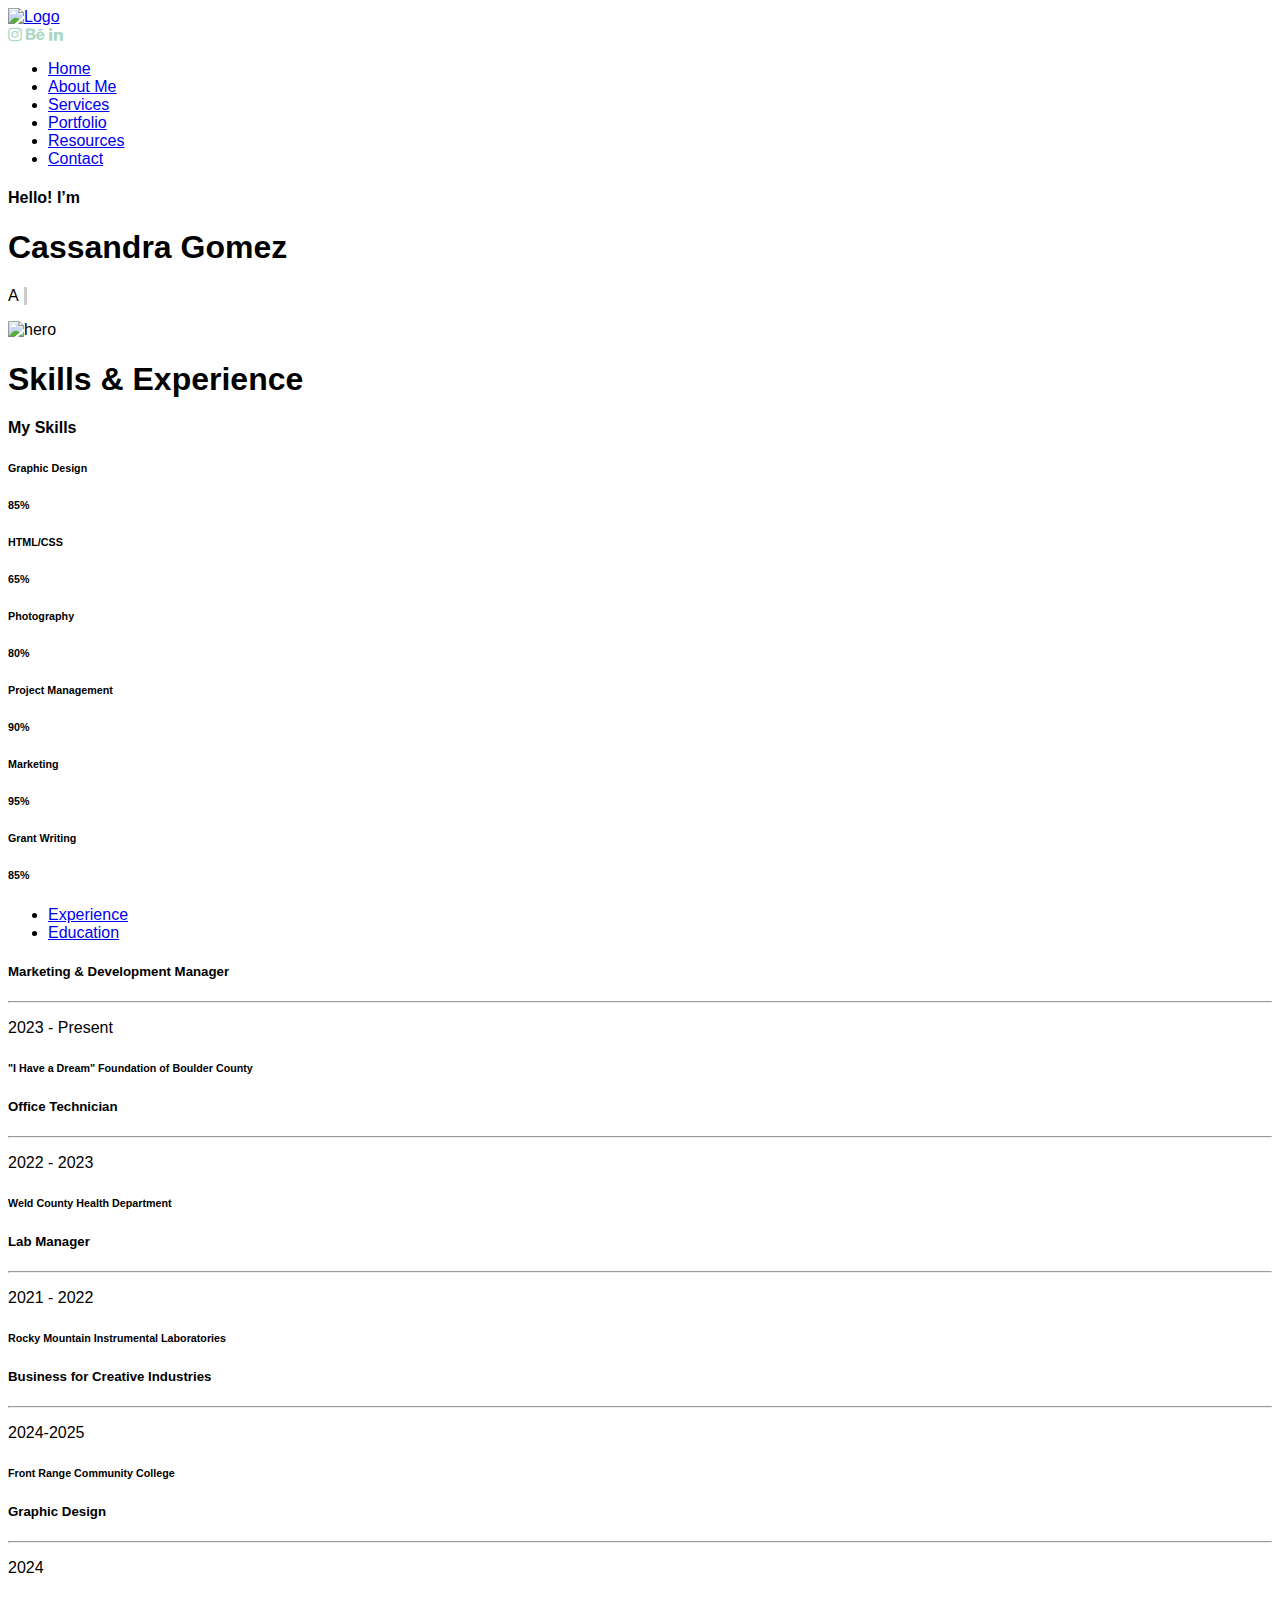
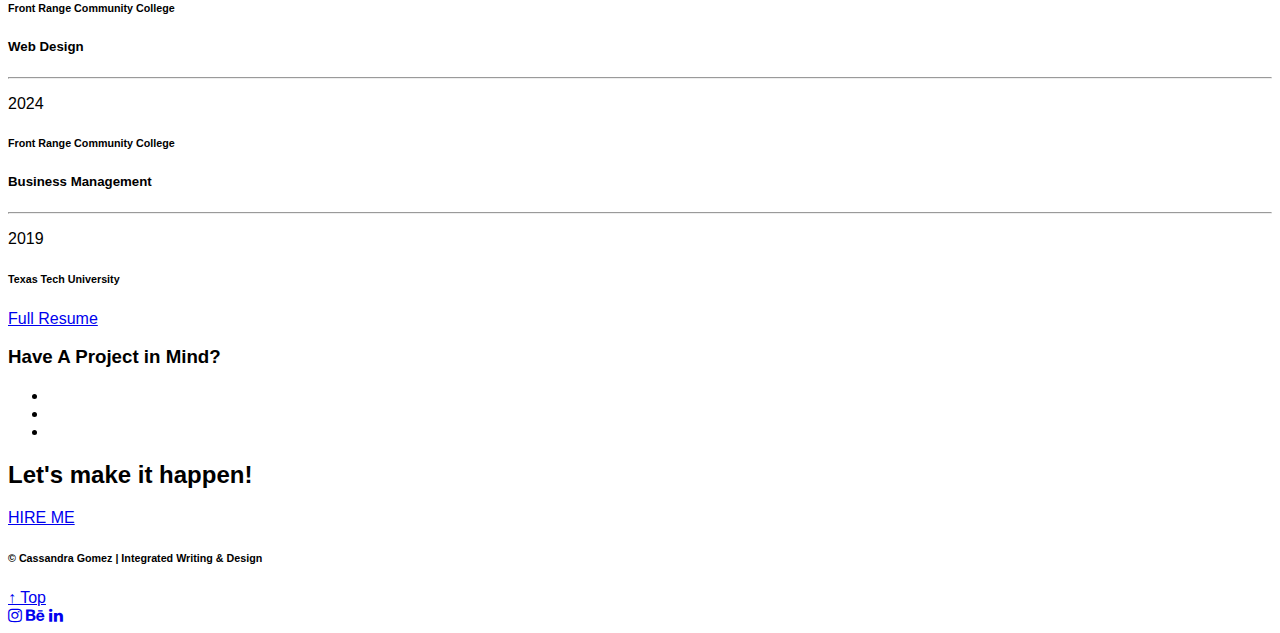
==== about.html @ 36e2ae21 "Add files via upload" ====
<!DOCTYPE html>
<html lang="en">
<head>
    <meta charset="UTF-8">
    <meta name="viewport" content="width=device-width, initial-scale=1.0">
    <title>Portfolio Website</title>
   
    <link rel="stylesheet" href="https://cdn.jsdelivr.net/npm/bootstrap@5.3.2/dist/css/bootstrap.min.css" integrity="sha384-T3c6CoIi6uLrA9TneNEoa7RxnatzjcDSCmG1MXxSR1GAsXEV/Dwwykc2MPK8M2HN" crossorigin="anonymous">
    <link href="https://maxcdn.bootstrapcdn.com/font-awesome/4.7.0/css/font-awesome.min.css" rel="stylesheet">
    <link rel="stylesheet" href="nav.scss"> 
    <link rel="stylesheet" href="animatedstyles.css"> 
     <link rel="stylesheet" href="main.css">
     <link rel="stylesheet" href="styles.css">
    
     <style> 
        
    #top_social a {
            color: #ACD7C3;
        }
  body {
  font-family: 'Montserrat', sans-serif;
  color: #000;
}


.container p span.typed-text {
  font-weight: normal;
  color: cadetblue;
}
.container p span.cursor {
  display: inline-block;
  background-color: #ccc;
  margin-left: 0.1rem;
  width: 3px;
  animation: blink 1s infinite;
}
.container p span.cursor.typing {
  animation: none;
}
@keyframes blink {
  0%  { background-color: #ccc; }
  49% { background-color: #ccc; }
  50% { background-color: transparent; }
  99% { background-color: transparent; }
  100%  { background-color: #ccc; }
}

    
     </style>
    
  
</head>
<body>
    <header>
        <div id="top_bar">
            <div id="logo">
                <a href="index.html">
            <img src="images/logo.png" alt="Logo">
                </a>
            </div>
            <div id="top_social">
                <a href="http://instagram.com/#" target="_blank"><i class="fa fa-instagram"></i></a>
                <a href="https://www.behance.net/cassandragomez6" target="_blank"><i class="fa fa-behance"></i></a>
                <a href="https://www.linkedin.com/in/cassiegomez01/" target="_blank"><i class="fa fa-linkedin"></i></a>
            </div>
        </div>
    </header>
    
    
      <nav id="menu-bar">
            <ul class="menu">
                <li><a href="index.html">Home</a></li>
                <li><a href="about.html">About Me</a></li>
                 <li><a href="services.html">Services</a></li>
                <li><a href="portfolio.html">Portfolio</a></li>
                <li><a href="resources.html">Resources</a></li>
                <li><a href="contact.html">Contact</a></li>
            </ul>
        </nav>


  <div class="container">
                <div class="row align-items-center">
                    <div class="col-xl-5 col-lg-6">
                        <div class="header-content-right">
                            <h4 class="sub-title">Hello! I’m</h4>
                            <h1 class="title">Cassandra Gomez </h1>
                            <p>A <span class="typed-text"></span><span class="cursor">&nbsp;</span></p>
                        </div> <!-- header content right -->
                        
                    </div>
                    <div class="col-lg-6 offset-xl-1">
                        <div class="header-image d-none d-lg-block mt-5">
                            <img src="images/headshot.png" alt="hero" class="img-fluid">
                        </div> <!-- header image -->
                    </div>
                </div> <!-- row -->
            </div> <!-- container -->

<!-- Expertise Start -->
<div class="container-xxl py-6 pb-5" id="skill">
    <div class="container">
        <div class="row g-5">
            <div class="col-lg-6 wow fadeInUp" data-wow-delay="0.1s">
                <h1 class="display-5 mb-5">Skills & Experience</h1>
                <h4 class="mb-4">My Skills</h4>
                <div class="row align-items-center">
                    <div class="col-md-6">
                        <div class="skill mb-4">
                            <div class="d-flex justify-content-between">
                                <h6 class="font-weight-bold">Graphic Design</h6>
                                <h6 class="font-weight-bold">85%</h6>
                            </div>
                            <div class="progress">
                                <div class="progress-bar bg-cadet-blue progress-bar-cadet-blue" role="progressbar" style="width: 85%" aria-valuenow="85" aria-valuemin="0" aria-valuemax="100"></div>
                            </div>
                        </div>
                        <div class="skill mb-4">
                            <div class="d-flex justify-content-between">
                                <h6 class="font-weight-bold">HTML/CSS</h6>
                                <h6 class="font-weight-bold">65%</h6>
                            </div>
                            <div class="progress">
                                <div class="progress-bar bg-cadet-blue progress-bar-cadet-blue" role="progressbar" style="width: 65%" aria-valuenow="65" aria-valuemin="0" aria-valuemax="100"></div>
                            </div>
                        </div>
                        <div class="skill mb-4">
                            <div class="d-flex justify-content-between">
                                <h6 class="font-weight-bold">Photography</h6>
                                <h6 class="font-weight-bold">80%</h6>
                            </div>
                            <div class="progress">
                                <div class="progress-bar bg-cadet-blue progress-bar-cadet-blue" role="progressbar" style="width: 80%" aria-valuenow="80" aria-valuemin="0" aria-valuemax="100"></div>
                            </div>
                        </div>
                    </div>
                    <div class="col-md-6">
                        <div class="skill mb-4">
                            <div class="d-flex justify-content-between">
                                <h6 class="font-weight-bold">Project Management</h6>
                                <h6 class="font-weight-bold">90%</h6>
                            </div>
                            <div class="progress">
                                <div class="progress-bar bg-cadet-blue progress-bar-cadet-blue" role="progressbar" style="width: 90%" aria-valuenow="90" aria-valuemin="0" aria-valuemax="100"></div>
                            </div>
                        </div>
                        <div class="skill mb-4">
                            <div class="d-flex justify-content-between">
                                <h6 class="font-weight-bold">Marketing</h6>
                                <h6 class="font-weight-bold">95%</h6>
                            </div>
                            <div class="progress">
                                <div class="progress-bar bg-cadet-blue progress-bar-cadet-blue" role="progressbar" style="width: 95%" aria-valuenow="95" aria-valuemin="0" aria-valuemax="100"></div>
                            </div>
                        </div>
                        <div class="skill mb-4">
                            <div class="d-flex justify-content-between">
                                <h6 class="font-weight-bold">Grant Writing</h6>
                                <h6 class="font-weight-bold">85%</h6>
                            </div>
                            <div class="progress">
                                <div class="progress-bar bg-cadet-blue progress-bar-cadet-blue" role="progressbar" style="width: 85%" aria-valuenow="85" aria-valuemin="0" aria-valuemax="100"></div>
                            </div>
                        </div>
                    </div>
                </div>
            </div>
            <div class="col-lg-6 wow fadeInUp" data-wow-delay="0.5s">
            <ul class="nav nav-pills rounded border border-2 border-primary mb-5">
    <li class="nav-item w-50">
        <a class="nav-link w-100 py-3 fs-5 active" data-bs-toggle="pill" href="#tab-1">Experience</a>
    </li>
    <li class="nav-item w-50">
        <a class="nav-link w-100 py-3 fs-5" data-bs-toggle="pill" href="#tab-2">Education</a>
    </li>
</ul>  
                <div class="tab-content">
                    <div id="tab-1" class="tab-pane fade show p-0 active">
                        <div class="row gy-5 gx-4">
                            <div class="col-sm-6">
                                <h5>Marketing & Development Manager</h5>
                                <hr class="text-primary my-2">
                                <p class="text-primary mb-1">2023 - Present</p>
                                <h6 class="mb-0">"I Have a Dream" Foundation of Boulder County</h6>
                            </div>
                            <div class="col-sm-6">
                                <h5>Office Technician</h5>
                                <hr class="text-primary my-2">
                                <p class="text-primary mb-1">2022 - 2023</p>
                                <h6 class="mb-0">Weld County Health Department</h6>
                            </div>
                            <div class="col-sm-6">
                                <h5>Lab Manager</h5>
                                <hr class="text-primary my-2">
                                <p class="text-primary mb-1">2021 - 2022</p>
                                <h6 class="mb-0">Rocky Mountain Instrumental Laboratories</h6>
                            </div>
                        </div>
                    </div>
                    <div id="tab-2" class="tab-pane fade show p-0">
                        <div class="row gy-5 gx-4">
                            <div class="col-sm-6">
                                <h5>Business for Creative Industries</h5>
                                <hr class="text-primary my-2">
                                <p class="text-primary mb-1">2024-2025</p>
                                <h6 class="mb-0">Front Range Community College</h6>
                            </div>
                            <div class="col-sm-6">
                                <h5>Graphic Design</h5>
                                <hr class="text-primary my-2">
                                <p class="text-primary mb-1">2024</p>
                                <h6 class="mb-0">Front Range Community College</h6>
                            </div>
                            <div class="col-sm-6">
                                <h5>Web Design</h5>
                                <hr class="text-primary my-2">
                                <p class="text-primary mb-1">2024</p>
                                <h6 class="mb-0">Front Range Community College</h6>
                            </div>
                            <div class="col-sm-6">
                                <h5>Business Management</h5>
                                <hr class="text-primary my-2">
                                <p class="text-primary mb-1">2019</p>
                                <h6 class="mb-0">Texas Tech University</h6>
                            </div>
                        </div>
                    </div>
                </div>
            </div>
        </div>
    </div>
</div>
<!-- Expertise End -->
    
    <div class="view-more">
   <a href="resume.pdf" class="btn btn-primary" target="_blank">Full Resume</a>
</div>

 <!--====== CALL TO ACTION PART START ======-->

    <section id="contact" class="call_to_action_area">
        <div class="container">
            <div class="call_to_action_wrapper wow fadeIn" data-wow-duration="1.3s" data-wow-delay="0.5s">
                <div class="row">
                    <div class="col-lg-12">
                        <div class="call_to_action_box d-md-flex justify-content-between align-items-center">
                            <div class="call_to_action_content">
                                <h3 class="action_title">Have A Project in Mind?</h3>
                                <ul class="line">
                                    <li></li>
                                    <li></li>
                                    <li></li>
                                </ul>
                                <h2>Let's make it happen!</h2>
                            </div> <!-- call to action content -->

                            <div class="call_to_action_btn">
                                <a href="contact.html" rel="nofollow" class="main-btn">HIRE ME</a>
                            </div> <!-- call to action btn -->
                        </div> <!-- call to action box -->
                    </div>
                </div>  <!-- row -->
            </div>  <!-- call to action wrapper -->
        </div> <!-- container -->
    </section>

    <!--====== CALL TO ACTION PART ENDS ======-->
    					
     <footer>
    <div class="footer-left">
        <h6>© Cassandra Gomez | Integrated Writing & Design</h6>
    </div>
    
     <a href="#" id="scrollToTopBtn">↑ Top</a>
 
    <div class="footer-right">
        <a href="http://instagram.com/#" target="_blank"><i class="fa fa-instagram"></i></a>
        <a href="https://www.behance.net/cassandragomez6" target="_blank"><i class="fa fa-behance"></i></a>
        <a href="https://www.linkedin.com/in/cassiegomez01/" target="_blank"><i class="fa fa-linkedin"></i></a>
    </div>
</footer>

<script src="type.js"></script>
<script src="https://code.jquery.com/jquery-3.6.0.min.js"></script>
<script src="https://cdn.jsdelivr.net/npm/bootstrap@5.3.3/dist/js/bootstrap.min.js" integrity="sha384-0pUGZvbkm6XF6gxjEnlmuGrJXVbNuzT9qBBavbLwCsOGabYfZo0T0to5eqruptLy" crossorigin="anonymous"></script>
<script src="animatedscript.js"></script>

 
</body>
</html>
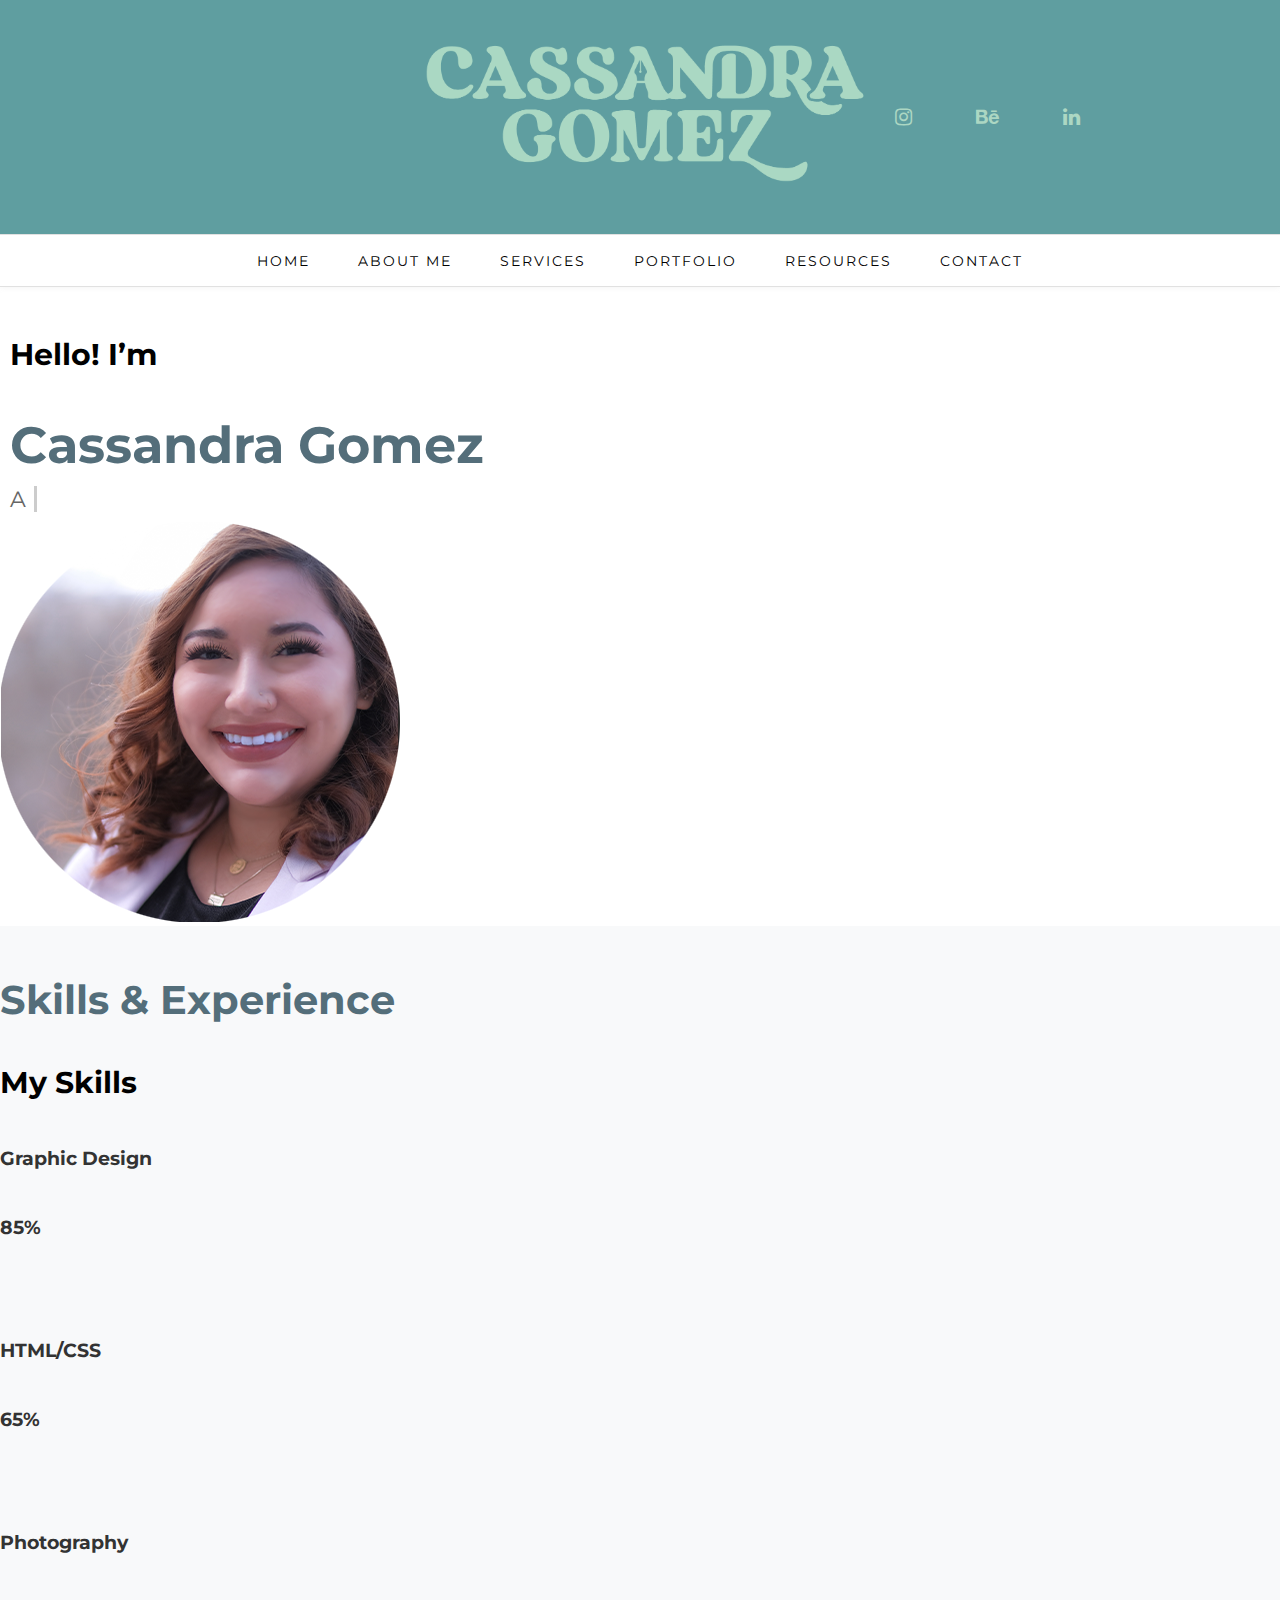
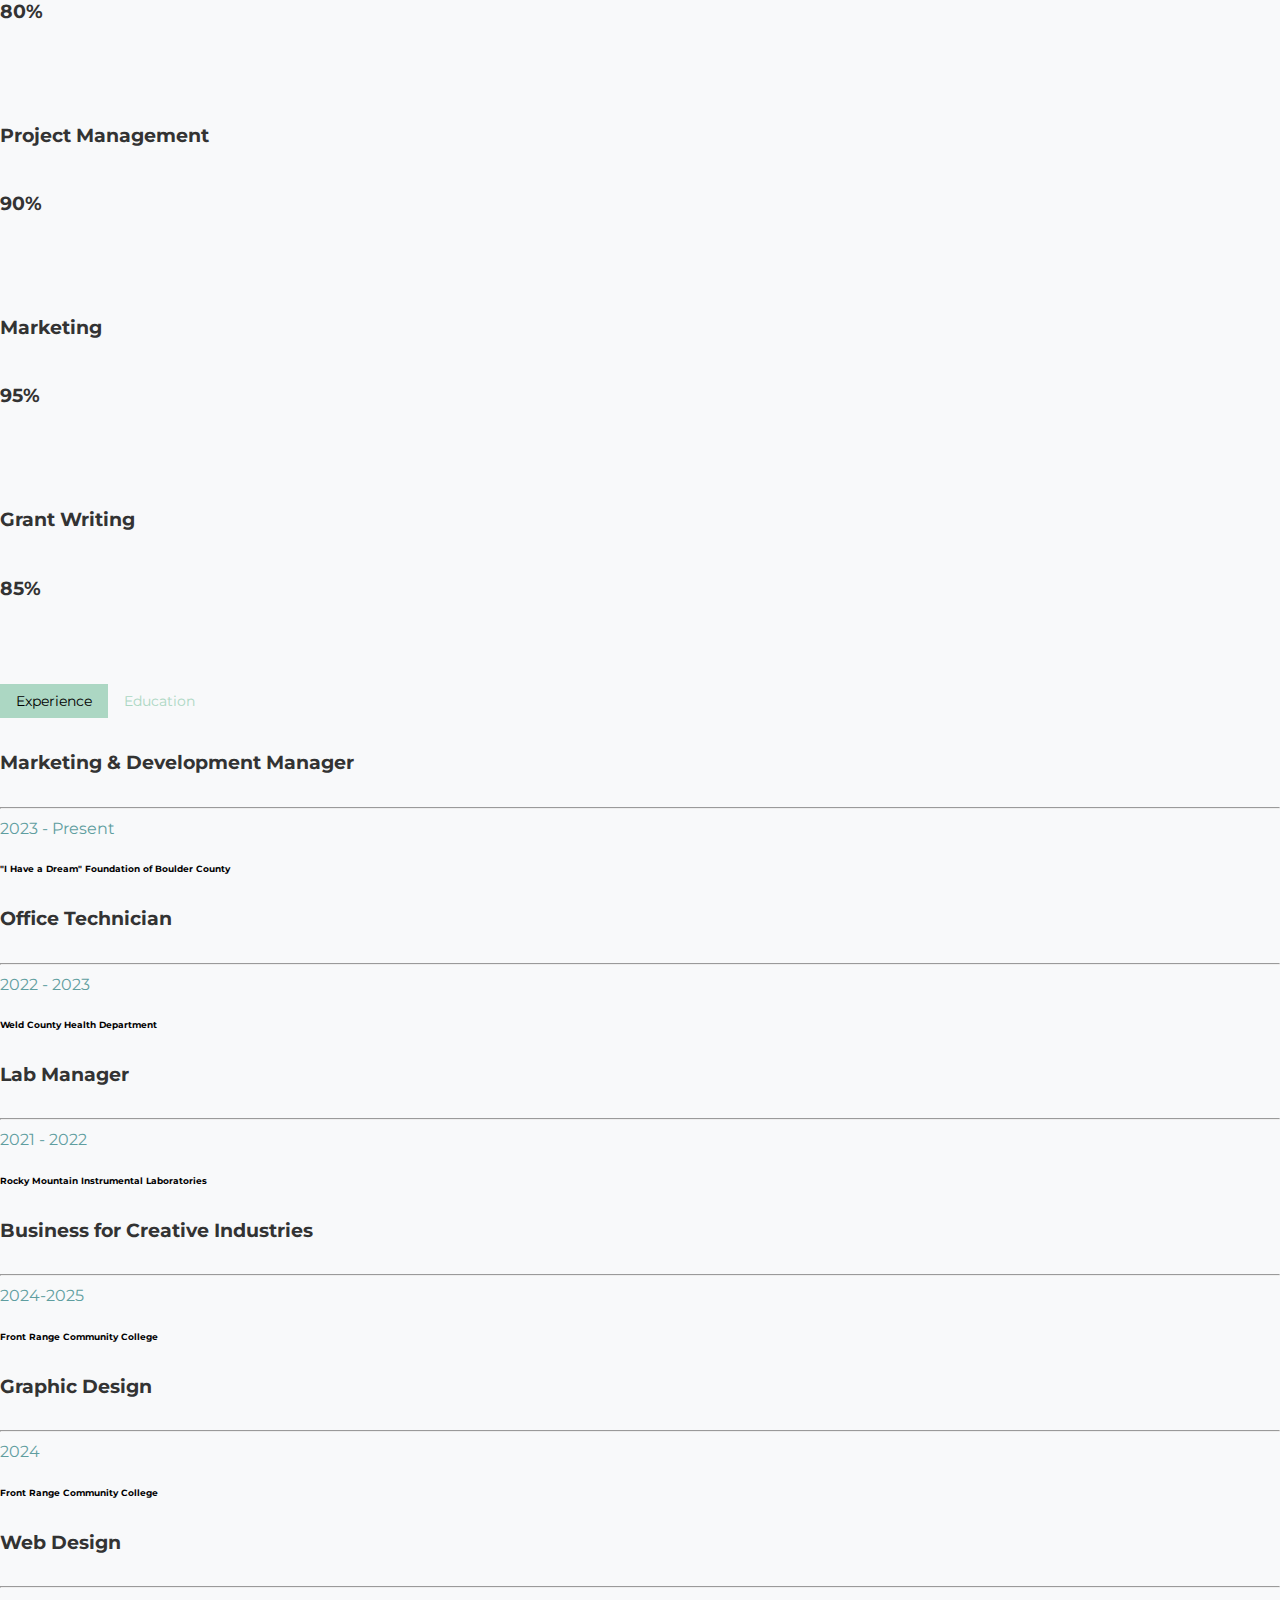
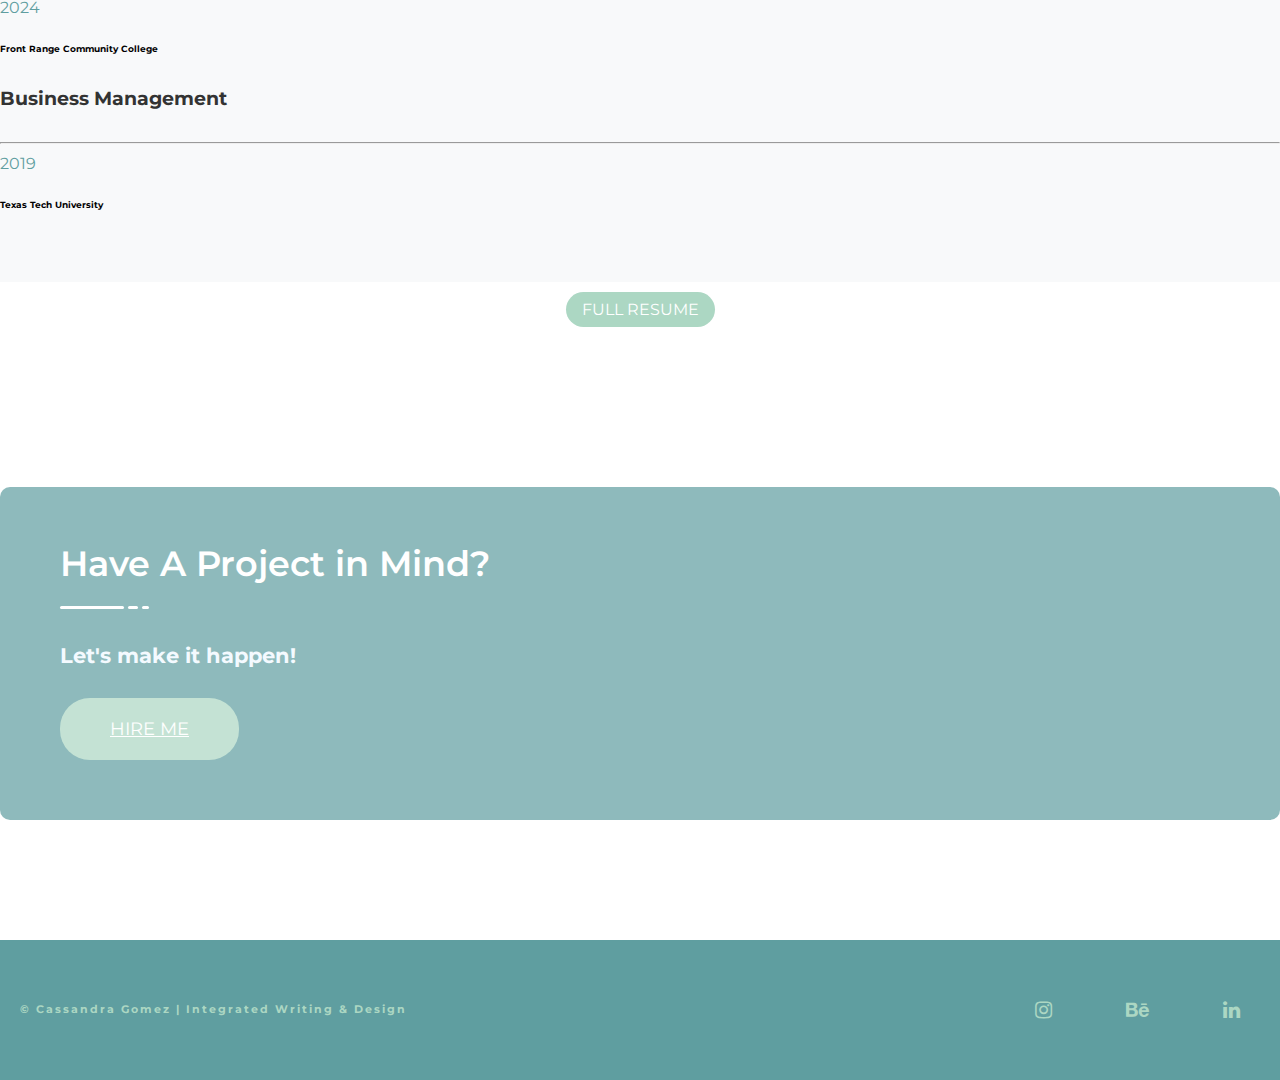
==== commit 34a99b6c: "Update about.html" ====
--- a/about.html
+++ b/about.html
@@ -55,7 +55,7 @@
         <div id="top_bar">
             <div id="logo">
                 <a href="index.html">
-            <img src="images/logo.png" alt="Logo">
+            <img src="logo.png" alt="Logo">
                 </a>
             </div>
             <div id="top_social">
@@ -91,7 +91,7 @@
                     </div>
                     <div class="col-lg-6 offset-xl-1">
                         <div class="header-image d-none d-lg-block mt-5">
-                            <img src="images/headshot.png" alt="hero" class="img-fluid">
+                            <img src="headshot.png" alt="hero" class="img-fluid">
                         </div> <!-- header image -->
                     </div>
                 </div> <!-- row -->
@@ -287,4 +287,4 @@
 
  
 </body>
-</html>+</html>
--- a/animatedstyles.css
+++ b/animatedstyles.css
@@ -0,0 +1,13 @@
+html {  scroll-behavior: smooth;  }
+#scrollToTopBtn {
+    position: fixed;
+    bottom: 20px;
+    right: 20px;
+    padding: 10px 20px;
+    background-color: #007bff;
+    color: white;
+    border: none;
+    border-radius: 5px;
+    cursor: pointer;
+    display: none; /* Initially hide the button */
+}
--- a/main.css
+++ b/main.css
@@ -0,0 +1,858 @@
+/* ==========================================================================
+   1. IMPORT GOOGLE FONTS
+   ========================================================================== */
+@import url("https://fonts.googleapis.com/css?family=Montserrat:500,700|Open+Sans");
+/* ==========================================================================
+   2. GENERAL
+   ========================================================================== */
+body {
+  font-family: 'Montserrat', sans-serif;
+  color: #546E7A;
+  font-size: 14px;
+  font-weight: 400;
+  background: #fff;
+  overflow-x: hidden;
+}
+
+html {
+  overflow-x: hidden;
+}
+
+p {
+  font-size: 14px;
+  color: #546E7A;
+  line-height: 26px;
+  font-family: 'Montserrat', sans-serif;
+  margin-bottom: 0;
+}
+
+a:hover, a:focus {
+  color: #ACD7C3 ;
+}
+
+a {
+  color: #ACD7C3 ;
+  -webkit-transition: all 0.3s ease-in-out;
+  -moz-transition: all 0.3s ease-in-out;
+  -o-transition: all 0.3s ease-in-out;
+  transition: all 0.3s ease-in-out;
+}
+
+h1, h2 {
+  font-family: 'Montserrat', sans-serif;
+  font-weight: 700;
+}
+
+h3, h4, h5 {
+  font-family: 'Montserrat', sans-serif;
+  font-size: 30px;
+  font-weight: 700;
+
+    
+}
+
+h7 {
+  font-size: 14px;
+  color: #ACD7C3;
+  line-height: 26px;
+  font-family: 'Montserrat', sans-serif;
+  margin-bottom: 0;
+}
+
+ul {
+  margin: 0;
+  padding: 0;
+}
+
+
+
+a:hover,
+a:focus {
+  text-decoration: none;
+  outline: none;
+}
+
+a:not([href]):not([tabindex]) {
+  color: #fff;
+}
+
+a:not([href]):not([tabindex]):focus, a:not([href]):not([tabindex]):hover {
+  color: #fff;
+}
+
+.bg-transparent {
+  background: transparent !important;
+}
+
+.bg-defult {
+  background: #ACD7C3 !important;
+}
+
+
+  .progress-bar {
+    display: flex;
+    flex-direction: column;
+    justify-content: center;
+    overflow: hidden;
+    color: var(--bs-progress-bar-color);
+    text-align: center;
+    white-space: nowrap;
+    background-color: #acd7c3;
+}
+/* ==========================================================================
+   2.1 Section Title
+   ========================================================================== */
+.section {
+  padding: 80px 0;
+}
+
+.section-header {
+  color: #fff;
+  margin-bottom: 40px;
+  text-align: center;
+  position: relative;
+}
+
+.section-header .section-title {
+  font-size: 36px;
+  margin-bottom: 20px;
+  text-transform: uppercase;
+  font-family: 'Montserrat', sans-serif;
+  font-weight: 700;
+  color: #263238;
+  position: relative;
+}
+
+.section-header .section-title:before {
+  content: '';
+  position: absolute;
+  bottom: -8px;
+  width: 80px;
+  height: 2px;
+  background: #ACD7C3;
+  -webkit-transition: 0.3s;
+  -moz-transition: 0.3s;
+  transition: 0.3s;
+}
+
+.section-header span {
+  font-size: 60px;
+  color: rgba(0, 0, 0, 0.07);
+  z-index: 2;
+  font-family: 'Montserrat', sans-serif;
+  font-weight: 500;
+  text-transform: capitalize;
+  position: absolute;
+  top: 7px;
+  left: 0;
+  width: 100%;
+}
+
+/* ==========================================================================
+   2.2 Buttons
+   ========================================================================== */
+.btn {
+  font-size: 14px;
+  padding: 10px 30px;
+  border-radius: 30px;
+  font-weight: 400;
+  color: #fff;
+  background-color: #ACD7C3;
+  border-color: #ACD7C3;
+  text-transform: uppercase;
+  -webkit-transition: all 0.3s ease-in-out;
+  -moz-transition: all 0.3s ease-in-out;
+  -o-transition: all 0.3s ease-in-out;
+  transition: all 0.3s ease-in-out;
+  display: inline-block;
+}
+
+.btn:focus,
+.btn:active {
+  box-shadow: none;
+  outline: none;
+  color: #fff;
+}
+
+.btn-common {
+  background-color: #ACD7C3;
+  position: relative;
+  z-index: 1;
+  padding: 12px 32px;
+  border-radius: 30px;
+}
+
+.btn-common:hover {
+  color: #fff;
+}
+
+.btn-effect {
+  overflow: hidden;
+}
+
+.btn-effect:after {
+  content: '';
+  position: absolute;
+  width: 0;
+  height: 100%;
+  z-index: 1;
+  left: 0;
+  top: 0;
+  background: rgba(0, 0, 0, 0.1);
+  -webkit-transition: all 0.3s ease;
+  -moz-transition: all 0.3s ease;
+  transition: all 0.3s ease;
+}
+
+.btn-effect:hover:after {
+  width: 100%;
+}
+
+.btn-border {
+  border-style: solid;
+  border-width: 2px;
+  cursor: pointer;
+  background-color: transparent;
+  border-color: #fff;
+  color: #fff;
+}
+
+.btn-border:hover {
+  color: #ffffff;
+  background-color: #ACD7C3;
+}
+
+.btn-lg {
+  padding: 14px 33px;
+  text-transform: uppercase;
+  font-size: 16px;
+}
+
+.btn-rm {
+  padding: 7px 10px;
+  text-transform: capitalize;
+}
+
+button:focus {
+  outline: none !important;
+}
+
+.clear {
+  clear: both;
+}
+
+
+/* ==========================================================================
+   2.4  Pre Loader
+   ========================================================================== */
+#loader {
+  position: fixed;
+  top: 0;
+  left: 0;
+  width: 100%;
+  height: 100%;
+  background: #263238;
+  z-index: 9999999999;
+}
+
+.spinner {
+  width: 40px;
+  height: 40px;
+  top: 45%;
+  position: relative;
+  margin: 0px auto;
+}
+
+.double-bounce1, .double-bounce2 {
+  width: 100%;
+  height: 100%;
+  border-radius: 50%;
+  background-color: #ACD7C3;
+  opacity: 0.6;
+  position: absolute;
+  top: 0;
+  left: 0;
+  -webkit-animation: sk-bounce 2.0s infinite ease-in-out;
+  animation: sk-bounce 2.0s infinite ease-in-out;
+}
+
+.double-bounce2 {
+  -webkit-animation-delay: -1.0s;
+  animation-delay: -1.0s;
+}
+
+@-webkit-keyframes sk-bounce {
+  0%, 100% {
+    -webkit-transform: scale(0);
+  }
+  50% {
+    -webkit-transform: scale(1);
+  }
+}
+
+@keyframes sk-bounce {
+  0%, 100% {
+    transform: scale(0);
+    -webkit-transform: scale(0);
+  }
+  50% {
+    transform: scale(1);
+    -webkit-transform: scale(1);
+  }
+}
+
+/* ========================================================================== 
+  -2.5 Scroll To Up 
+   ========================================================================== */
+.back-to-top {
+  display: none;
+  position: fixed;
+  bottom: 18px;
+  right: 15px;
+}
+
+.back-to-top i {
+  display: block;
+  width: 36px;
+  height: 36px;
+  line-height: 36px;
+  color: #fff;
+  font-size: 14px;
+  text-align: center;
+  border-radius: 30px;
+  background-color: #ACD7C3;
+  -webkit-transition: all 0.3s ease-in-out;
+  -moz-transition: all 0.3s ease-in-out;
+  -o-transition: all 0.3s ease-in-out;
+  transition: all 0.3s ease-in-out;
+}
+
+.overlay-2 {
+  background: rgba(0, 0, 0, 0.9) !important;
+}
+
+.overlay {
+  position: absolute;
+  width: 100%;
+  height: 100%;
+  top: 0px;
+  left: 0px;
+  background: #ACD7C3;
+  opacity: 0.5;
+  filter: alpha(opacity=80);
+}
+
+
+
+/* ==========================================================================
+   Portfolio Section
+   ========================================================================== */
+#portfolios {
+  background: #f9f9f9;
+}
+
+#portfolios .mix {
+  padding: 0px;
+}
+
+#portfolios .portfolio-item {
+  padding: 10px;
+}
+
+#portfolio .mix {
+  display: none;
+}
+
+.controls {
+  text-align: center;
+  padding: 0px 0px 20px;
+}
+
+.controls .active {
+  color: #F97794 !important;
+  border-color: #F97794;
+  background: transparent;
+}
+
+.controls .btn {
+  text-transform: uppercase;
+  margin: 2px;
+}
+
+.controls:hover {
+  color: #fff;
+  cursor: pointer;
+}
+
+.shot-item {
+  width: 100%;
+  height: 100%;
+  overflow: hidden;
+  position: relative;
+}
+
+.shot-item img {
+  width: 100%;
+  height: 100%;
+  -webkit-transition-duration: 4000ms;
+  -o-transition-duration: 4000ms;
+  transition-duration: 4000ms;
+}
+
+.shot-item .single-content {
+  background-color: rgba(22, 26, 39, 0.7);
+  opacity: 0.90;
+  height: 100%;
+  left: 0;
+  opacity: 0;
+  position: absolute;
+  top: 0;
+  -webkit-transition-duration: 500ms;
+  -o-transition-duration: 500ms;
+  transition-duration: 500ms;
+  width: 100%;
+}
+
+.shot-item .single-content .fancy-table {
+  display: table;
+  height: 100%;
+  left: 0;
+  position: relative;
+  top: 0;
+  width: 100%;
+  z-index: 2;
+}
+
+.shot-item .single-content .fancy-table .table-cell {
+  display: table-cell;
+  vertical-align: middle;
+  text-align: center;
+}
+
+.shot-item .single-content .zoom-icon a {
+  color: #fff;
+  font-size: 30px;
+  margin-bottom: 15px;
+}
+
+.shot-item .single-content a {
+  color: #fff;
+  font-size: 16px;
+}
+
+.shot-item:hover img {
+  -webkit-transform: scale(1.1);
+  -ms-transform: scale(1.1);
+  transform: scale(1.1);
+}
+
+.shot-item:hover .single-content {
+  opacity: 0.8;
+}
+
+/* Services Item */
+.item-boxes {
+  padding: 30px;
+  border-radius: 4px;
+  border: 1px solid #eaeaea;
+  margin: 15px 0;
+  -moz-transition: all 0.3s ease-in-out;
+  transition: all 0.3s ease-in-out;
+}
+
+.item-boxes .icon {
+  margin-bottom: 10px;
+}
+
+.item-boxes .icon i {
+  font-size: 30px;
+  line-height: 60px;
+  color: #F97794;
+}
+
+.item-boxes h4 {
+  font-size: 18px;
+  font-weight: 500;
+  margin-bottom: 15px;
+}
+
+.item-boxes p {
+  margin: 0;
+}
+
+.item-boxes:hover {
+  background: transparent;
+  box-shadow: 0px 10px 50px 0px rgba(84, 110, 122, 0.35);
+}
+
+.services-item {
+  padding: 30px 15px;
+  background: #fff;
+  border-radius: 4px;
+  text-align: center;
+  margin-bottom: 30px;
+  position: relative;
+  transition: all 0.3s ease-in-out;
+  -moz-transition: all 0.3s ease-in-out;
+  -webkit-transition: all 0.3s ease-in-out;
+  -o-transition: all 0.3s ease-in-out;
+}
+
+.services-item .icon {
+  margin-bottom: 20px;
+}
+
+.services-item .icon i {
+  width: 60px;
+  height: 60px;
+  background: #f9f9f9;
+  display: inline-block;
+  line-height: 60px;
+  font-size: 24px;
+  text-align: center;
+  border-radius: 50%;
+  -webkit-transform: scale(1);
+  -moz-transform: scale(1);
+  -ms-transform: scale(1);
+  -o-transform: scale(1);
+  transform: scale(1);
+  transition: all 0.3s ease-in-out;
+  -moz-transition: all 0.3s ease-in-out;
+  -webkit-transition: all 0.3s ease-in-out;
+  -o-transition: all 0.3s ease-in-out;
+}
+
+.services-item .color-1 i {
+  background: #FAE3E3;
+  color: #D82928 !important;
+}
+
+.services-item .color-2 i {
+  background: #E6F8ED;
+  color: #57D283 !important;
+}
+
+.services-item .color-3 i {
+  background: #E3EAFA;
+  color: #457BF4 !important;
+}
+
+.services-item .color-4 i {
+  background: #F3EAD6;
+  color: #f1a90a !important;
+}
+
+.services-item .color-5 i {
+  background: #E7E6FF;
+  color: #7271FF !important;
+}
+
+.services-item .color-6 i {
+  background: #DEDEDE;
+  color: #35393D !important;
+}
+
+.services-item .services-content {
+  padding-left: 65px;
+}
+
+.services-item .services-content h3 {
+  margin-bottom: 10px;
+  font-size: 18px;
+  font-weight: 500;
+}
+
+.services-item .services-content h3 a {
+  color: #272727;
+}
+
+.services-item .services-content h3 a:hover {
+  color: #F97794;
+}
+
+.services-item:hover {
+  box-shadow: 0px 10px 50px 0px rgba(84, 110, 122, 0.35);
+}
+
+.services-item:hover .icon i {
+  background: transparent;
+  -webkit-transform: scale(1.1);
+  -moz-transform: scale(1.1);
+  -ms-transform: scale(1.1);
+  -o-transform: scale(1.1);
+  transform: scale(1.1);
+}
+
+.video-promo {
+  position: relative;
+}
+
+.video-promo .video-promo-content {
+  color: #fff;
+}
+
+.video-promo .video-promo-content .video-popup {
+  width: 80px;
+  height: 80px;
+  line-height: 80px;
+  text-align: center;
+  border: 3px solid #000;
+  color: #000;
+  border-radius: 50%;
+  display: inline-block;
+  font-size: 26px;
+}
+
+.video-promo .video-promo-content h2 {
+  margin-top: 30px;
+  color: cadetblue;
+  font-size: 30px;
+  text-transform: uppercase;
+}
+
+.video-promo .video-promo-content p {
+  color: #000;
+}
+.featured-bg {
+  background: #fafafa;
+}
+
+.featured-bg .intro-title {
+  font-size: 18px;
+  font-weight: 500;
+  margin-bottom: 15px;
+}
+
+.featured-bg .title-sub {
+  font-size: 22px;
+  margin-bottom: 15px;
+  line-height: 36px;
+}
+
+.featured-bg .intro-desc {
+  margin-bottom: 20px;
+}
+
+.featured-bg .featured-item {
+  margin-bottom: 30px;
+  position: relative;
+  transition: all 0.3s ease-in-out;
+  -moz-transition: all 0.3s ease-in-out;
+  -webkit-transition: all 0.3s ease-in-out;
+  -o-transition: all 0.3s ease-in-out;
+}
+
+.featured-bg .featured-item .icon {
+  float: left;
+  padding-right: 15px;
+}
+
+.featured-bg .featured-item .icon i {
+  font-size: 32px;
+  text-align: center;
+  margin-bottom: 30px;
+  color: #F97794;
+  transition: all 0.3s ease-in-out;
+  -moz-transition: all 0.3s ease-in-out;
+  -webkit-transition: all 0.3s ease-in-out;
+  -o-transition: all 0.3s ease-in-out;
+}
+
+.featured-bg .featured-item h3 {
+  margin-bottom: 15px;
+  font-size: 18px;
+  font-weight: 500;
+  line-height: 36px;
+}
+
+.featured-bg .featured-item h3 a {
+  color: #272727;
+}
+
+.featured-bg .featured-item h3 a:hover {
+  color: #F97794;
+}
+
+/* ==========================================================================
+   Featured Section Start
+   ========================================================================== */
+.featured-box {
+  margin-top: 15px;
+  margin-bottom: 15px;
+}
+
+.featured-box .featured-icon {
+  float: left;
+}
+
+.featured-box .featured-icon i {
+  font-size: 30px;
+  color: #F97794;
+  text-align: center;
+  float: left;
+  margin-right: 25px;
+  margin-bottom: 85px;
+  display: block;
+}
+
+.featured-box .featured-content {
+  padding-left: 40px;
+  position: relative;
+}
+
+.featured-box .featured-content .icon-o {
+  font-size: 86px;
+  color: rgba(0, 0, 0, 0.07);
+  z-index: 2;
+  font-weight: 400;
+  text-transform: capitalize;
+  position: absolute;
+  top: 0px;
+  left: 50px;
+  width: 100%;
+}
+
+.featured-box .featured-content h4 {
+  font-size: 18px;
+  font-weight: 500;
+  margin-bottom: 10px;
+  transition: all 0.4s ease-in-out;
+  -moz-transition: all 0.4s ease-in-out;
+  -webkit-transition: all 0.4s ease-in-out;
+  -o-transition: all 0.4s ease-in-out;
+}
+
+.featured-box .featured-content p {
+  font-size: 14px;
+}
+
+
+/* ==========================================================================
+  Slider
+   ========================================================================== */
+#carousel-area {
+  overflow: hidden;
+  background: #2c3e50;
+}
+
+#carousel-area .carousel-item {
+  background-size: 100%;
+}
+
+#carousel-area .carousel-item .carousel-caption {
+  top: 32%;
+  right: 10%;
+  left: 12%;
+  text-shadow: none;
+  padding-top: 0;
+  padding-bottom: 0;
+}
+
+#carousel-area .carousel-item .carousel-caption h3 {
+  color: #fff;
+  font-weight: 500;
+  font-size: 26px;
+  line-height: 38px;
+}
+
+#carousel-area .carousel-item .carousel-caption h2 {
+  font-size: 80px;
+  font-weight: 700;
+  color: #fff;
+}
+
+#carousel-area .carousel-item .carousel-caption h4 {
+  color: #ffffff;
+  font-size: 18px;
+  font-weight: 500;
+  margin-bottom: 30px;
+}
+
+#carousel-area .carousel-control {
+  display: none;
+  -webkit-transition: all 0.3s ease-in-out;
+  -moz-transition: all 0.3s ease-in-out;
+  -o-transition: all 0.3s ease-in-out;
+  transition: all 0.3s ease-in-out;
+}
+
+#carousel-area:hover .carousel-control {
+  display: block;
+  -webkit-transition: all 0.3s ease-in-out;
+  -moz-transition: all 0.3s ease-in-out;
+  -o-transition: all 0.3s ease-in-out;
+  transition: all 0.3s ease-in-out;
+  -webkit-animation-duration: 1s;
+  animation-duration: 1s;
+  -webkit-animation-fill-mode: both;
+  animation-fill-mode: both;
+  -webkit-animation-name: fadeIn;
+  animation-name: fadeIn;
+}
+
+#carousel-area .carousel-control-next, #carousel-area .carousel-control-prev {
+  opacity: 1;
+}
+
+#carousel-area .carousel-control-next i, #carousel-area .carousel-control-prev i {
+  width: 48px;
+  line-height: 48px;
+  height: 48px;
+  color: #fff;
+  font-size: 24px;
+  display: inline-block;
+  background: #F97794;
+  border-radius: 30px;
+  -webkit-transition: all 0.2s linear;
+  -moz-transition: all 0.2s linear;
+  -o-transition: all 0.2s linear;
+  transition: all 0.2s linear;
+}
+
+#carousel-area .carousel-control-next i:hover, #carousel-area .carousel-control-prev i:hover {
+  opacity: 0.9;
+}
+
+#carousel-area .carousel-indicators li:hover,
+#carousel-area .carousel-indicators li.active {
+  opacity: 1;
+}
+
+#carousel-area .carousel-indicators {
+  bottom: 35px;
+}
+
+#carousel-area .carousel-indicators li {
+  width: 30px;
+  height: 7px;
+  border-radius: 4px;
+}
+
+#slider-area {
+  margin-top: -1px;
+}
+
+#slider-area .btn {
+  margin-right: 15px;
+}
+
+#slider-area .large_white {
+  color: #fff;
+}
+
+#slider-area .about-info p {
+  color: #333;
+}
+
+.contents p {
+  font-size: 16px;
+  font-weight: 400;
+  line-height: 50px;
+}
+
+.contents .header-button .btn i {
+  margin-left: 10px;
+}
+
+
+
--- a/styles.css
+++ b/styles.css
@@ -0,0 +1,987 @@
+body, h1, h2, h3, p, ul, li {
+    margin: 0;
+    padding: 0;
+}
+
+/* Header Styles */
+header {
+    position: relative;
+    background-color: cadetblue;
+}
+
+
+#logo {
+    text-align: center;
+    padding-top: 30px;
+    padding-bottom: 30px;
+}
+
+#logo img {
+    max-width: 500px;
+    height: auto;
+    max-height: 250px;
+}
+
+#logo img {
+            max-width: 500px;
+            transition: transform 0.3s ease; 
+        }
+#logo img:hover {
+        transform: scale(1.1);
+        }
+
+#menu-bar {
+    z-index: 99;
+    text-align: center;
+    display: block;
+    box-shadow: 0 1px 5px rgba(190, 190, 190, .16);
+    border-top: 1px solid #e1e1e1;
+    border-bottom: 1px solid #e1e1e1;
+    background-color: #FFF;
+    height: 53px;
+}
+
+
+
+#menu-bar .menu {
+    margin: 0;
+    padding: 0;
+}
+
+#menu-bar .menu li {
+    display: inline-block;
+    margin: 0 22px;
+    position: relative;
+}
+
+#menu-bar .menu li a {
+    font-size: 14px;
+    line-height: 53px;
+    color: #000;
+    display: block;
+    text-transform: uppercase;
+    letter-spacing: 2px;
+    text-decoration: none;
+}
+
+#menu-bar .menu li a:hover {
+    color: #ACD7C3;
+}
+
+#top_social {
+    
+    position: absolute;
+    top: 50%;
+    transform: translateY(-50%);
+    right: 150px; 
+}
+
+#top_social a {
+    display: inline-block;
+    margin-right: 50px;
+    line-height: 50px;
+    margin-left: 10px;
+    font-size: 20px;
+    color: #ACD7C3;
+        
+}
+
+#top_social a:hover {
+    color: #fff;
+}
+
+.carousel-item {
+         height: 400px;
+            
+     }
+      
+.c-img {
+         max-width: 100%;
+         height: 100%;
+         object-fit: cover;
+
+}
+
+.carousel-caption {
+    color: #ACD7C3;
+    text-shadow: 2px 2px 4px rgba(0, 0, 0, 0.5);
+}
+
+
+/* Services Item */
+.display-5 {
+    font-size: 40px;
+    font-weight: bold;
+    line-height: 1.2;
+    color: #546E7A;
+}
+.item-boxes {
+  padding: 30px;
+  border-radius: 4px;
+  border: 1px solid #eaeaea;
+  margin: 15px 0;
+  -moz-transition: all 0.3s ease-in-out;
+  transition: all 0.3s ease-in-out;
+}
+
+.item-boxes .icon {
+  margin-bottom: 10px;
+}
+
+.item-boxes .icon i {
+  font-size: 30px;
+  line-height: 60px;
+  color: #F97794;
+}
+
+.item-boxes h4 {
+  font-size: 18px;
+  font-weight: 500;
+  margin-bottom: 15px;
+}
+
+.item-boxes p {
+  margin: 0;
+}
+
+.item-boxes:hover {
+  background: transparent;
+  box-shadow: 0px 10px 50px 0px rgba(84, 110, 122, 0.35);
+}
+
+.services-item {
+  padding: 30px 15px;
+  background: #fff;
+  border-radius: 4px;
+  text-align: center;
+  margin-bottom: 30px;
+  position: relative;
+  transition: all 0.3s ease-in-out;
+  -moz-transition: all 0.3s ease-in-out;
+  -webkit-transition: all 0.3s ease-in-out;
+  -o-transition: all 0.3s ease-in-out;
+}
+
+.services-item .icon {
+  margin-bottom: 20px;
+}
+
+.services-item .icon i {
+  width: 60px;
+  height: 60px;
+  background: #f9f9f9;
+  display: inline-block;
+  line-height: 60px;
+  font-size: 24px;
+  text-align: center;
+  border-radius: 50%;
+  -webkit-transform: scale(1);
+  -moz-transform: scale(1);
+  -ms-transform: scale(1);
+  -o-transform: scale(1);
+  transform: scale(1);
+  transition: all 0.3s ease-in-out;
+  -moz-transition: all 0.3s ease-in-out;
+  -webkit-transition: all 0.3s ease-in-out;
+  -o-transition: all 0.3s ease-in-out;
+}
+
+.services-item .color-1 i {
+  background: #FAE3E3;
+  color: #D82928 !important;
+}
+
+.services-item .color-2 i {
+  background: #E6F8ED;
+  color: #57D283 !important;
+}
+
+.services-item .color-3 i {
+  background: #E3EAFA;
+  color: #457BF4 !important;
+}
+
+.services-item .color-4 i {
+  background: #F3EAD6;
+  color: #f1a90a !important;
+}
+
+.services-item .color-5 i {
+  background: #E7E6FF;
+  color: #7271FF !important;
+}
+
+.services-item .color-6 i {
+  background: #DEDEDE;
+  color: #35393D !important;
+}
+
+.services-item .services-content {
+  padding-left: 65px;
+}
+
+.services-item .services-content h3 {
+  margin-bottom: 10px;
+  font-size: 18px;
+  font-weight: 500;
+}
+
+.services-item .services-content h3 a {
+  color: #272727;
+}
+
+.services-item .services-content h3 a:hover {
+  color: #F97794;
+}
+
+.services-item:hover {
+  box-shadow: 0px 10px 50px 0px rgba(84, 110, 122, 0.35);
+}
+
+.services-item:hover .icon i {
+  background: transparent;
+  -webkit-transform: scale(1.1);
+  -moz-transform: scale(1.1);
+  -ms-transform: scale(1.1);
+  -o-transform: scale(1.1);
+  transform: scale(1.1);
+}
+
+
+.lni {
+  /* use !important to prevent issues with browser extensions that change fonts */
+  font-family: 'LineIcons' !important;
+  speak: none;
+  font-style: normal;
+  font-weight: normal;
+  font-variant: normal;
+  text-transform: none;
+  line-height: 1;
+}
+
+.lni-cog:before {
+  content: "\e94c";
+}
+
+.lni-pencil:before {
+  content: "\e9cb";
+}
+
+.lni-layers:before {
+  content: "\e9a3";
+}
+
+.lni-briefcase:before {
+  content: "\e92a";
+}
+
+.lni-tab:before {
+  content: "\ea05";
+}
+
+.lni-stats-up:before {
+  content: "\ea01";
+}
+
+#portfolios .mix {
+  padding: 10px;
+}
+
+#portfolios .portfolio-item .shot-item {
+  margin: 0px;
+}
+
+#portfolio .mix {
+  display: none;
+}
+
+.controls {
+  text-align: center;
+  padding: 0px 0px 20px;
+}
+
+.controls .active {
+  color: #61D2B4 !important;
+  border-color: #61D2B4;
+  background: transparent;
+}
+
+.controls .btn {
+  text-transform: uppercase;
+  margin: 2px;
+}
+
+.controls:hover {
+  cursor: pointer;
+}
+
+.portfolio-img {
+  overflow: hidden;
+  display: block;
+  position: relative;
+}
+
+.portfolio-img img {
+  width: 100%;
+}
+
+.shot-item {
+  margin-right: 15px;
+  border-radius: 4px;
+  background: #fff;
+  position: relative;
+}
+
+.shot-item img {
+  width: 100%;
+}
+
+.shot-item .overlay {
+  position: absolute;
+  width: 100%;
+  height: 100%;
+  text-align: center;
+  opacity: 0;
+  background: rgba(0, 0, 0, 0.7);
+  top: 0;
+  left: 0;
+}
+
+.shot-item:hover .overlay {
+  opacity: 1;
+}
+
+.overlay .item-icon {
+  height: 48px;
+  width: 48px;
+  line-height: 48px;
+  color: #61D2B4;
+  left: 50%;
+  margin-left: -24px;
+  margin-top: -24px;
+  top: 50%;
+  position: absolute;
+  z-index: 2;
+  visibility: hidden;
+  opacity: 0;
+  cursor: pointer;
+  text-align: center;
+  font-size: 20px;
+  -webkit-transition: all 0.5s ease-in-out;
+  -moz-transition: all 0.5s ease-in-out;
+  transition: all 0.5s ease-in-out;
+  border: 1px solid #61D2B4;
+  border-radius: 50%;
+}
+
+.overlay .item-icon:hover {
+  background: #61D2B4;
+  color: #fff;
+}
+
+.shot-item:hover .item-icon {
+  visibility: visible;
+  opacity: 1;
+}
+
+ .contact-area {
+    padding-top: 100px;
+    padding-bottom: 40px; } 
+
+
+@media only screen and (min-width: 768px) and (max-width: 991px) {
+  .contact-area {
+    padding-top: 100px;
+    padding-bottom: 100px; } }
+@media (max-width: 767px) {
+  .contact-area {
+    padding-top: 100px;
+    padding-bottom: 80px; } }
+
+.contact-box {
+  background-color: #fff;
+  border: 1px solid #ddd;
+  padding: 30px 35px;
+  -webkit-transition: all 0.3s ease-out 0s;
+  -moz-transition: all 0.3s ease-out 0s;
+  -ms-transition: all 0.3s ease-out 0s;
+  -o-transition: all 0.3s ease-out 0s;
+  transition: all 0.3s ease-out 0s; }
+  @media only screen and (min-width: 992px) and (max-width: 1200px) {
+    .contact-box {
+      padding: 30px 25px; } }
+  @media (max-width: 767px) {
+    .contact-box {
+      padding: 30px 25px; } }
+  .contact-box .contact-icon i {
+    font-size: 48px;
+    color: #754ef9; }
+  .contact-box .contact-content {
+    margin-top: 15px; }
+    .contact-box .contact-content .contact-title {
+      font-size: 18px;
+      font-weight: 600;
+      padding-bottom: 15px; }
+  .contact-box:hover {
+    -webkit-box-shadow: 0px 0px 21px 0px rgba(152, 152, 152, 0.23);
+    -moz-box-shadow: 0px 0px 21px 0px rgba(152, 152, 152, 0.23);
+    box-shadow: 0px 0px 21px 0px rgba(152, 152, 152, 0.23); }
+
+p.form-message.success, p.form-message.error {
+  font-size: 16px;
+  color: #333;
+  background: #ddd;
+  padding: 10px 15px;
+  margin-top: 15px; }
+  p.form-message.success.form-message.error, p.form-message.error.form-message.error {
+    color: #f00; }
+
+.single-form {
+  margin-top: 30px; }
+  .single-form input, .single-form textarea {
+    width: 100%;
+    height: 55px;
+    border-radius: 5px;
+    border: 1px solid #ddd;
+    padding: 0 25px;
+    font-size: 16px;
+    color: #8a8fa3; }
+    .single-form input.placeholder, .single-form textarea.placeholder {
+      opacity: 1;
+      color: #8a8fa3; }
+    .single-form input:-moz-placeholder, .single-form textarea:-moz-placeholder {
+      opacity: 1;
+      color: #8a8fa3; }
+    .single-form input::-moz-placeholder, .single-form textarea::-moz-placeholder {
+      opacity: 1;
+      color: #8a8fa3; }
+    .single-form input::-webkit-input-placeholder, .single-form textarea::-webkit-input-placeholder {
+      opacity: 1;
+      color: #8a8fa3; }
+    .single-form input:focus, .single-form textarea:focus {
+      border-color: #ACD7C3; }
+  .single-form textarea {
+    height: 135px;
+    padding-top: 10px;
+    resize: none; }
+.btn-primary {
+    margin-bottom: 20px;
+}
+
+.contact-map .gmap_canvas iframe {
+  width: 100%;
+  height: 335px;
+  padding: 10px;
+  border-radius: 5px;
+  margin-top: 20px;
+  background-color: #fff;
+  -webkit-box-shadow: 0px 0px 12px 0px rgba(152, 152, 152, 0.46);
+  -moz-box-shadow: 0px 0px 12px 0px rgba(152, 152, 152, 0.46);
+  box-shadow: 0px 0px 12px 0px rgba(152, 152, 152, 0.46); }
+
+.video-container {
+  width: 80%; /* Adjust the width as needed */
+  margin: 0 auto; /* Centers the container horizontally */
+}
+
+.video {
+  width: 100%; /* Adjust the width as needed */
+  height: auto; /* Adjust the height as needed */
+}
+
+
+/* About Me section styles */
+/* Style for about section */
+.header-content-right {
+    padding: 10px;
+}
+
+.header-content-right h1 {
+    font-size: 3.2rem;
+    color: #546E7A;
+    margin-bottom: 10px;
+    font-weight: bold;
+    
+}
+
+.header-content-right p {
+    font-size: 1.4rem;
+    color: #666;
+}
+
+
+
+/* Style for skills section */
+#skill {
+    background-color: #f8f9fa;
+    padding: 50px 0;
+}
+
+.skill {
+    margin-bottom: 30px;
+}
+
+.skill h6 {
+    font-size: 1.2rem;
+    color: #333;
+}
+
+.progress {
+    height: 10px;
+    margin-top: 5px;
+}
+
+.tab-content {
+    margin-top: 20px;
+}
+
+.tab-content h5 {
+    font-size: 1.2rem;
+    color: #333;
+}
+
+.tab-content p {
+    font-size: 1rem;
+    color: #666;
+}
+
+.nav {
+    --bs-nav-link-padding-x: 1rem;
+    --bs-nav-link-padding-y: 0.5rem;
+    --bs-nav-link-font-weight: ;
+    --bs-nav-link-color: cadetblue; /* Change link color to cadetblue */
+    --bs-nav-link-hover-color: cadetblue; /* Change link hover color to cadetblue */
+    --bs-nav-link-disabled-color: var(--bs-secondary-color);
+    display: flex;
+    flex-wrap: wrap;
+    padding-left: 0;
+    margin-bottom: 0;
+    list-style: none;
+}
+
+
+.nav-pills .nav-link.active, .nav-pills .show>.nav-link {
+    color: var(--bs-nav-pills-link-active-color);
+    background-color: #acd7c3;
+}
+.nav-link {
+    display: block;
+    padding: var(--bs-nav-link-padding-y) var(--bs-nav-link-padding-x);
+    font-size: var(--bs-nav-link-font-size);
+    font-weight: var(--bs-nav-link-font-weight);
+    color: #acd7c3;
+    text-decoration: none;
+    background: 0 0;
+    border: 0;
+    transition: color .15s ease-in-out, background-color .15s ease-in-out, border-color .15s ease-in-out;
+}
+
+.border-primary {
+    --bs-border-opacity: 1;
+    border-color: #acd7c3!important;
+
+}
+
+
+/* Change color of text */
+.text-primary.mb-1 {
+    color: cadetblue !important;
+}
+.header-img {
+    width: 100%;
+    margin-top: 40px;
+}
+.title {
+    color: #546E7A;
+}
+
+html {  scroll-behavior: smooth;  }
+#scrollToTopBtn {
+    position: fixed;
+    bottom: 20px;
+    right: 20px;
+    padding: 10px 20px;
+    background-color: #ACD7C3;
+    color: white;
+    border: none;
+    border-radius: 5px;
+    cursor: pointer;
+    display: none; /* Initially hide the button */
+    margin-bottom: 60px;
+}
+
+
+#hero p {
+  color: #45505b;
+  margin: 15px 0 0 0;
+  font-size: 26px;
+  font-family: "Poppins", sans-serif;
+}
+
+#hero p span {
+  color: #0563bb;
+  letter-spacing: 1px;
+}
+
+
+/* Services section styles */
+    .service-container {
+      font-family: Montserrat, sans-serif;
+      margin: 0;
+      padding: 0;
+      text-align: center;
+      max-width: 800px;
+      margin: 0 auto;
+      padding: 20px;
+    }
+    h1 {
+      margin-bottom: 30px;
+    }
+    h2 {
+      margin-top: 30px;
+    }
+    .service {
+      margin-bottom: 40px;
+      text-align: left;
+    }
+    .service p {
+      margin-top: 10px;
+      margin-bottom: 10px;
+    }
+.text-primary {
+    --bs-text-opacity: 1;
+    color: cadetblue!important;
+}
+
+/* Call to Action */
+.call_to_action_wrapper {
+  padding-top: 120px;
+  padding-bottom: 120px;
+  position: relative;
+}
+
+.call_to_action_wrapper::before {
+  position: absolute;
+  content: '';
+  top: 0;
+  left: 0;
+  width: 100%;
+  height: 100%;
+  background-image: url(../images/shape.png);
+  background-position: center center;
+  background-repeat: no-repeat;
+  background-size: cover;
+  z-index: -1;
+}
+
+.call_to_action_box {
+  background-color: cadetblue; /* Updated background color */
+  padding: 30px 60px 60px;
+  border-radius: 10px;
+  position: relative;
+  overflow: hidden;
+  opacity: 0.7;
+  z-index: 5;
+}
+
+@media only screen and (min-width: 768px) and (max-width: 991px) {
+  .call_to_action_box {
+    padding: 10px 40px 40px;
+  }
+}
+
+@media (max-width: 767px) {
+  .call_to_action_box {
+    padding: 0px 20px 20px;
+  }
+}
+
+.call_to_action_box::before {
+  position: absolute;
+  content: '';
+  background-image: url(../images/shape-2.png);
+  background-position: bottom center;
+  width: 100%;
+  height: 100%;
+  top: 0;
+  left: 0;
+  background-repeat: no-repeat;
+  background-size: cover;
+  opacity: 0.1;
+  z-index: -1;
+}
+
+.call_to_action_box .call_to_action_content {
+  max-width: 520px;
+  margin-top: 25px;
+  color: aliceblue;
+}
+
+.call_to_action_box .call_to_action_content .action_title {
+  color: #fff;
+  font-size: 35px;
+  font-weight: 600;
+}
+
+@media only screen and (min-width: 768px) and (max-width: 991px) {
+  .call_to_action_box .call_to_action_content .action_title {
+    font-size: 30px;
+  }
+}
+
+@media (max-width: 767px) {
+  .call_to_action_box .call_to_action_content .action_title {
+    font-size: 20px;
+  }
+}
+
+@media only screen and (min-width: 576px) and (max-width: 767px) {
+  .call_to_action_box .call_to_action_content .action_title {
+    font-size: 26px;
+  }
+}
+
+.call_to_action_box .call_to_action_content .line {
+  padding-top: 10px;
+
+}
+
+.call_to_action_box .call_to_action_content .line li {
+  display: inline-block;
+  background-color: #fff;
+  border-radius: 50px;
+  height: 3px;
+}
+
+.call_to_action_box .call_to_action_content .line li:nth-of-type(1) {
+  width: 64px;
+}
+
+.call_to_action_box .call_to_action_content .line li:nth-of-type(2) {
+  width: 10px;
+}
+
+.call_to_action_box .call_to_action_content .line li:nth-of-type(3) {
+  width: 7px;
+}
+
+.call_to_action_box .call_to_action_content p {
+  color: #fff;
+  margin-top: 15px;
+}
+
+.call_to_action_box .call_to_action_btn {
+  margin-top: 30px;
+  padding-right: 60px;
+}
+
+.call_to_action_box .call_to_action_btn .main-btn {
+  font-size: 18px; /* Increased font size */
+  padding: 20px 50px; /* Increased padding */
+  border-radius: 30px;
+  font-weight: 400;
+  color: #fff;
+  background-color: #ACD7C3;
+  border-color: #ACD7C3;
+  text-transform: uppercase;
+  -webkit-transition: all 0.3s ease-in-out;
+  -moz-transition: all 0.3s ease-in-out;
+  -o-transition: all 0.3s ease-in-out;
+  transition: all 0.3s ease-in-out;
+  display: inline-block;
+}
+
+.call_to_action_box .call_to_action_btn .main-btn:hover {
+  background-color: rgba(255, 255, 255, 0.8);
+}
+
+/* Variables */
+:root {
+  --displacement: 5vw;
+  --rowheight: 400px;
+  --hpadding: 15px;
+  --vpadding: calc(2 * var(--hpadding));
+}
+
+/* Global Box Sizing */
+* {
+  box-sizing: border-box;
+}
+
+/* Staggered Grid */
+/* Adjustments to center the staggered grid */
+.staggered-grid-container {
+  width: 100%; /* Set the container width to 100% */
+  text-align: center; /* Center its children horizontally */
+}
+
+.staggered-grid {
+  overflow: hidden;
+  margin: var(--vpadding) auto; /* Adjusted margin for centering */
+}
+
+
+.staggered-grid .row {
+  margin-left: 0;
+  margin-right: 0;
+}
+
+.staggered-grid .col {
+  padding: var(--vpadding) var(--hpadding);
+
+}
+
+.staggered-grid .col h2:first-child {
+  margin-top: 0;
+}
+
+.staggered-grid .col p:last-child {
+  margin-bottom: 0;
+}
+
+.staggered-grid .imgwrapper {
+  position: relative;
+  margin: calc(-1 * var(--vpadding)) calc(-1 * var(--hpadding));
+  height: var(--rowheight);
+  overflow: hidden;
+}
+
+.staggered-grid .imgwrapper img {
+  object-fit: cover;
+  max-width: 100%; /* Limit the maximum width of the image */
+  max-height: 100%; /* Limit the maximum height of the image */
+  width: auto; /* Ensure the image maintains its aspect ratio */
+  height: auto; /* Allow the image to scale proportionally */
+  position: absolute;
+  top: 50%;
+  left: 50%;
+  transform: translate(-50%, -50%);
+}
+
+/* Media Query */
+@media screen and (min-width: 600px) {
+  .staggered-grid .row {
+    min-height: var(--rowheight);
+    display: flex;
+    align-items: stretch;
+  }
+
+.staggered-grid .col {
+    position: relative;
+    flex: 0 0 50%;
+    display: flex;
+    flex-flow: column;
+    justify-content: center;
+}
+
+  .staggered-grid .row:nth-child(even) .col {
+    order: 2;
+  }
+
+  .staggered-grid .row:nth-child(even) .col + .col {
+    order: 1;
+  }
+
+  .staggered-grid .row:first-child .col {
+    padding-top: var(--vpadding);
+  }
+
+  .staggered-grid .row:first-child .imgwrapper {
+    top: 0;
+  }
+
+  .staggered-grid .row:last-child .col {
+    padding-bottom: var(--vpadding);
+  }
+
+  .staggered-grid .row:last-child .imgwrapper {
+    bottom: 0;
+  }
+
+  .staggered-grid .imgwrapper {
+    margin: 0;
+    height: auto;
+    position: absolute;
+    left: 0;
+    right: 0;
+    top: calc(-1 * var(--displacement));
+    bottom: calc(-1 * var(--displacement));
+  }
+}
+
+
+.view-more {
+  text-align: center;
+  margin-top: 10px; 
+  margin-bottom: 20px;/* Adjust margin as needed */
+}
+
+.btn {
+  display: inline-block;
+  padding: 8px 16px;
+  font-size: 16px;
+  cursor: pointer;
+  text-align: center;
+  text-decoration: none;
+  outline: none;
+  color: #fff;
+  background-color: #ACD7C3;
+  border: none;
+}
+
+.btn:hover {
+  background-color: cadetblue;
+}
+
+
+
+/* Footer Social icons styles */
+footer {
+    display: flex;
+    justify-content: space-between;
+    align-items: center;
+    padding: 20px;
+    background-color: cadetblue;
+}
+
+/* Footer styles */
+footer {
+    display: flex;
+    justify-content: space-between;
+    align-items: center;
+    padding: 20px;
+}
+
+.footer-left {
+    font-size: 16px;
+    line-height: 50px;
+    color: #ACD7C3;
+    display: block;
+    letter-spacing: 2px;
+    text-decoration: none;
+}
+   
+.footer-right {
+    flex: 1;
+}
+
+.footer-left p {
+    margin: 0;
+}
+
+.footer-right {
+    text-align: right;
+}
+
+.footer-right a {
+    margin-left: 50px;
+    margin-right: 20px;
+    font-size: 20px;
+    color: #ACD7C3; 
+}
+
+.footer-right a:hover {
+    color: #fff; 
+}
+
+
